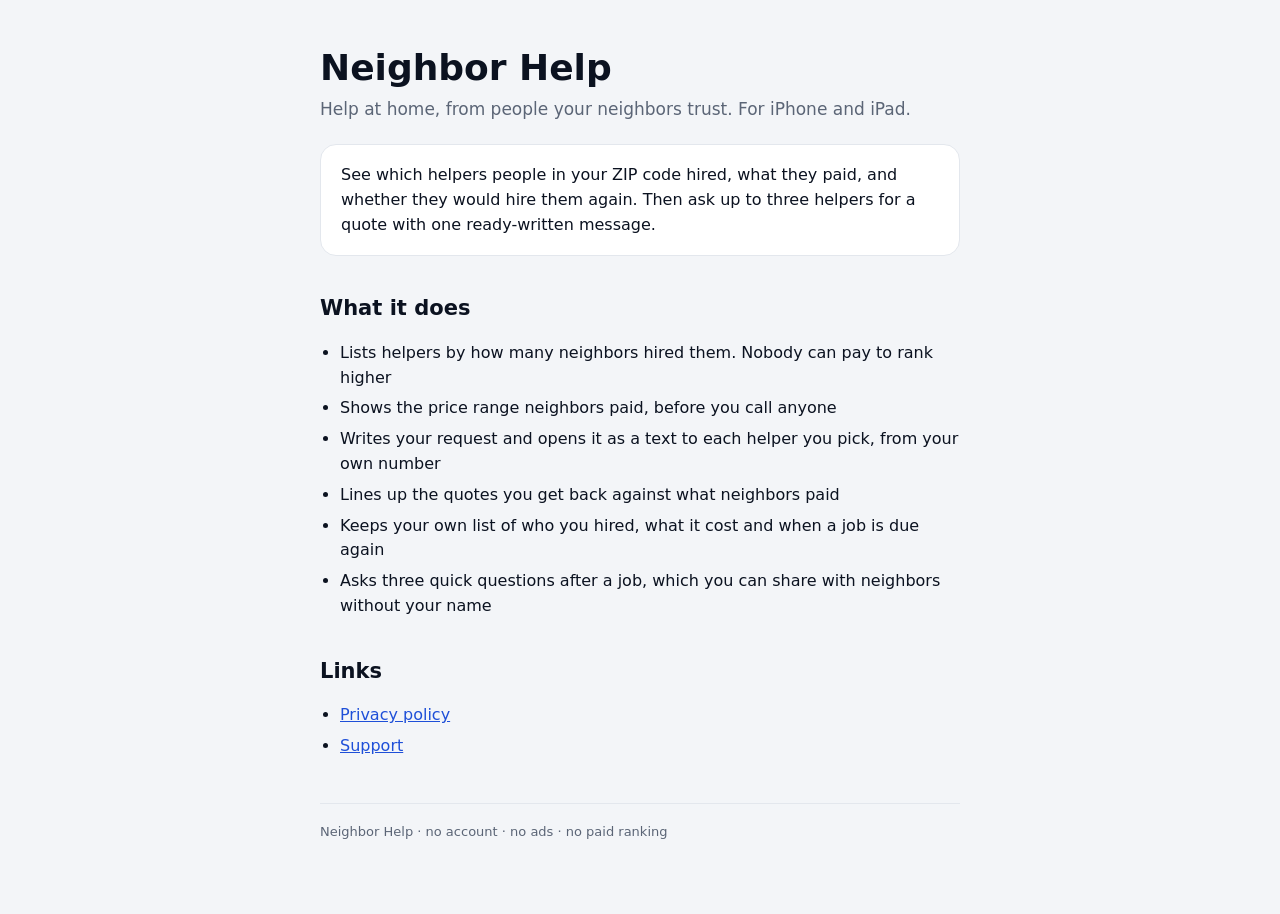
==== index.html @ 64ba914a "Added the site pages Co-Authored-By: Claude Opus 5.5 <noreply@anthropic.com>" ====
<!doctype html>
<html lang="en">
<head>
<meta charset="utf-8">
<meta name="viewport" content="width=device-width,initial-scale=1">
<title>Neighbor Help — help at home from people your neighbors hired</title>
<meta name="description" content="Find a cleaner, plumber or gardener your neighbors hired, see what they paid, and ask up to three helpers at once. No account, no ads, no paid ranking.">
<link rel="stylesheet" href="style.css">
</head>
<body>
<main>
<h1>Neighbor Help</h1>
<p class="lede">Help at home, from people your neighbors trust. For iPhone and iPad.</p>

<div class="card">
See which helpers people in your ZIP code hired, what they paid, and whether they would
hire them again. Then ask up to three helpers for a quote with one ready-written message.
</div>

<h2>What it does</h2>
<ul>
<li>Lists helpers by how many neighbors hired them. Nobody can pay to rank higher</li>
<li>Shows the price range neighbors paid, before you call anyone</li>
<li>Writes your request and opens it as a text to each helper you pick, from your own number</li>
<li>Lines up the quotes you get back against what neighbors paid</li>
<li>Keeps your own list of who you hired, what it cost and when a job is due again</li>
<li>Asks three quick questions after a job, which you can share with neighbors without your name</li>
</ul>

<h2>Links</h2>
<ul>
<li><a href="privacy-policy.html">Privacy policy</a></li>
<li><a href="support.html">Support</a></li>
</ul>

<footer>Neighbor Help · no account · no ads · no paid ranking</footer>
</main>
</body>
</html>
---- style.css ----
/* The app's own colours. */
:root{
  --ground:#F3F5F8; --surface:#fff; --line:#E3E7ED; --ink:#0B1220;
  --muted:#5B6576; --accent-ink:#1E4FD8;
}
*{box-sizing:border-box}
body{
  margin:0;padding:0 20px;background:var(--ground);color:var(--ink);
  font:16px/1.55 system-ui,-apple-system,sans-serif;
}
main{max-width:640px;margin:0 auto;padding:48px 0 72px}
h1{font-size:36px;line-height:1.1;margin:0 0 8px}
h2{font-size:21px;margin:36px 0 10px}
p,li{color:var(--ink)}
.lede{color:var(--muted);font-size:17px;margin:0 0 8px}
.updated{color:var(--muted);font-size:13px;margin:0 0 28px}
a{color:var(--accent-ink)}
code{font-size:14px}
ul,ol{padding-left:20px}
li{margin:6px 0}
.card{background:var(--surface);border:1px solid var(--line);border-radius:16px;padding:18px 20px;margin:22px 0}
footer{border-top:1px solid var(--line);margin-top:44px;padding-top:18px;color:var(--muted);font-size:13px}
@media (prefers-color-scheme:dark){
  :root{--ground:#111416;--surface:#1A1E21;--line:#2A3035;--ink:#EEF0F2;--muted:#A5ACB3;--accent-ink:#8FAEFF}
}
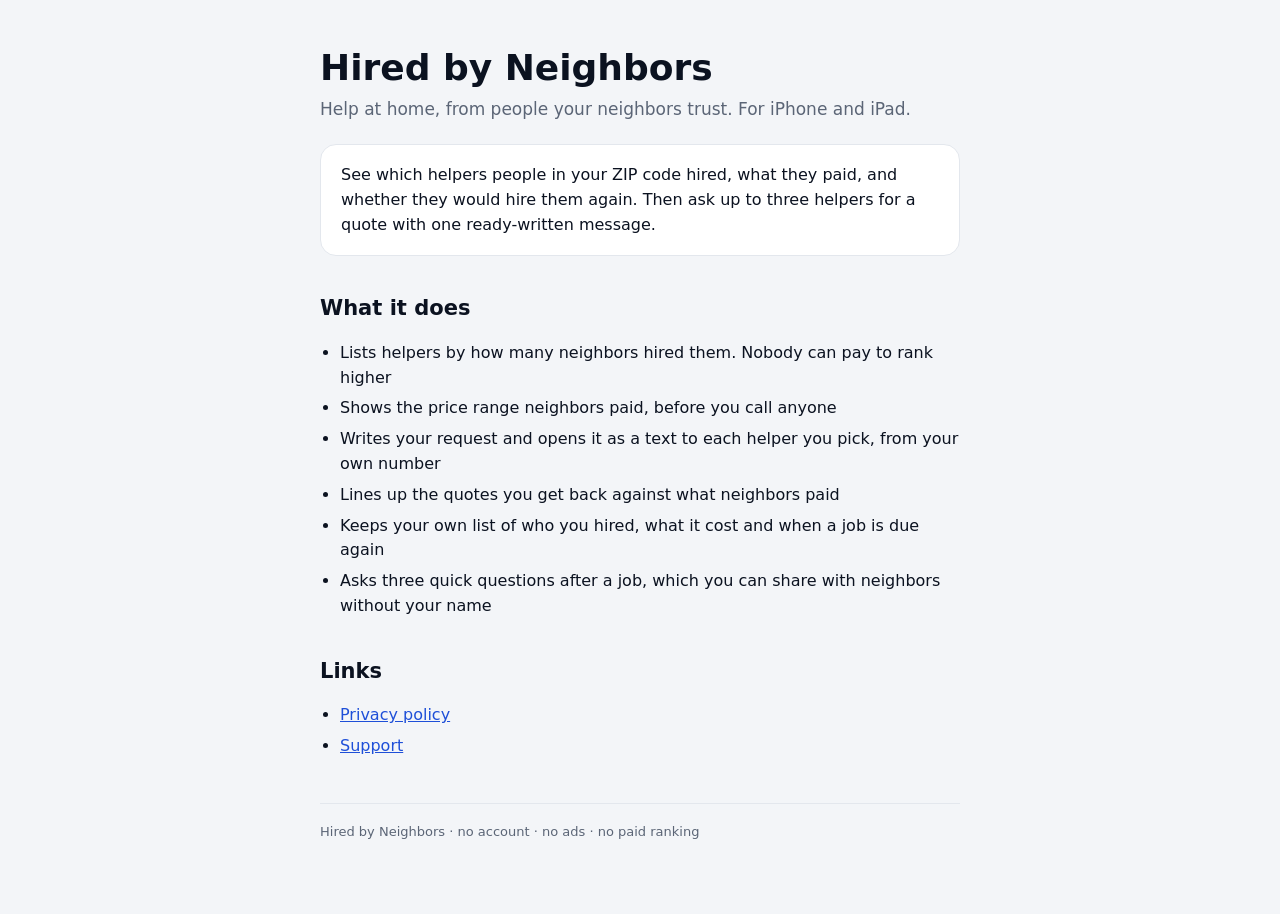
==== commit 92a606d1: "Called the app Hired by Neighbors Co-Authored-By: Claude Opus 5.5 <noreply@anthropic.com>" ====
--- a/index.html
+++ b/index.html
@@ -3,13 +3,13 @@
 <head>
 <meta charset="utf-8">
 <meta name="viewport" content="width=device-width,initial-scale=1">
-<title>Neighbor Help — help at home from people your neighbors hired</title>
+<title>Hired by Neighbors — help at home from people your neighbors hired</title>
 <meta name="description" content="Find a cleaner, plumber or gardener your neighbors hired, see what they paid, and ask up to three helpers at once. No account, no ads, no paid ranking.">
 <link rel="stylesheet" href="style.css">
 </head>
 <body>
 <main>
-<h1>Neighbor Help</h1>
+<h1>Hired by Neighbors</h1>
 <p class="lede">Help at home, from people your neighbors trust. For iPhone and iPad.</p>
 
 <div class="card">
@@ -33,7 +33,7 @@
 <li><a href="support.html">Support</a></li>
 </ul>
 
-<footer>Neighbor Help · no account · no ads · no paid ranking</footer>
+<footer>Hired by Neighbors · no account · no ads · no paid ranking</footer>
 </main>
 </body>
 </html>
